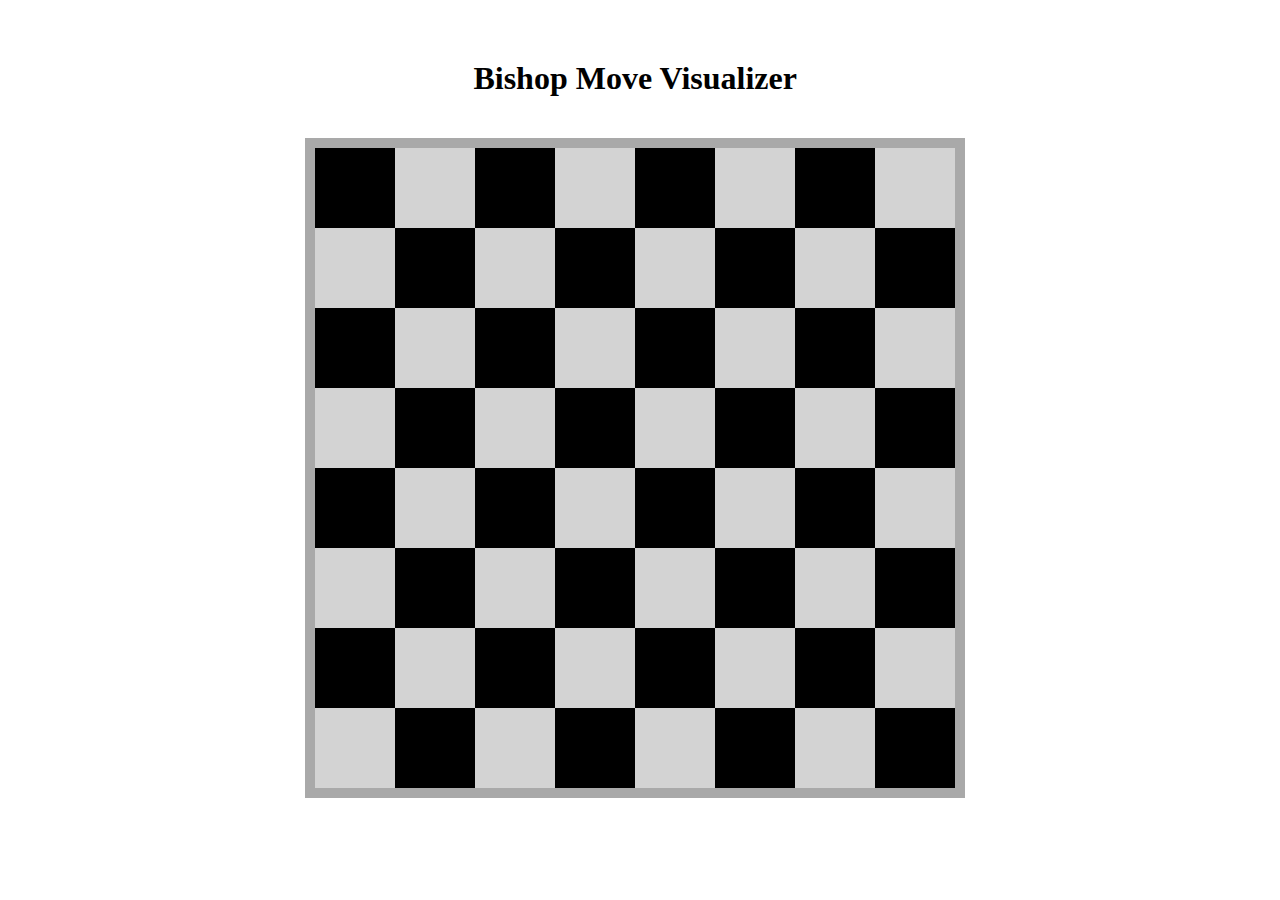
==== Bishop Checkboard/index.html @ 9f5f8a31 "Added Chessboard/Bishop move visualizer" ====
<!DOCTYPE html>
<html lang="en">
<head>
    <meta charset="UTF-8">
    <meta http-equiv="X-UA-Compatible" content="IE=edge">
    <meta name="viewport" content="width=device-width, initial-scale=1.0">
    <title>Bishop Move Visualizer</title>
    <style>
    
        body {
            height: calc(100vh - 10vh);
            width: calc(100vw - 2vw);;
            display: flex;
            justify-content: center;
            align-items: center;
            flex-direction: column;
            gap: 30px;
        }

        .board {
            outline: 10px solid darkgray;
        }

        .block {
            height: 80px;
            width: 80px;
            cursor: pointer;
            display: flex;
            justify-content: center;
            align-items: center;
            font-size: larger;
            font-weight: bold;
        }

        .block:hover {
            background-color: lightblue;
        }

        .black {
            background-color: black;
        }

        .white {
            background-color: lightgray;
        }

        .blue {
            background-color: blue;
        }

        .board {
            display: grid;
        }
    </style>
</head>
<body>
    <h1>Bishop Move Visualizer</h1>
    <div class="board"></div>
<script src="./script.js"></script>
</body>
</html>
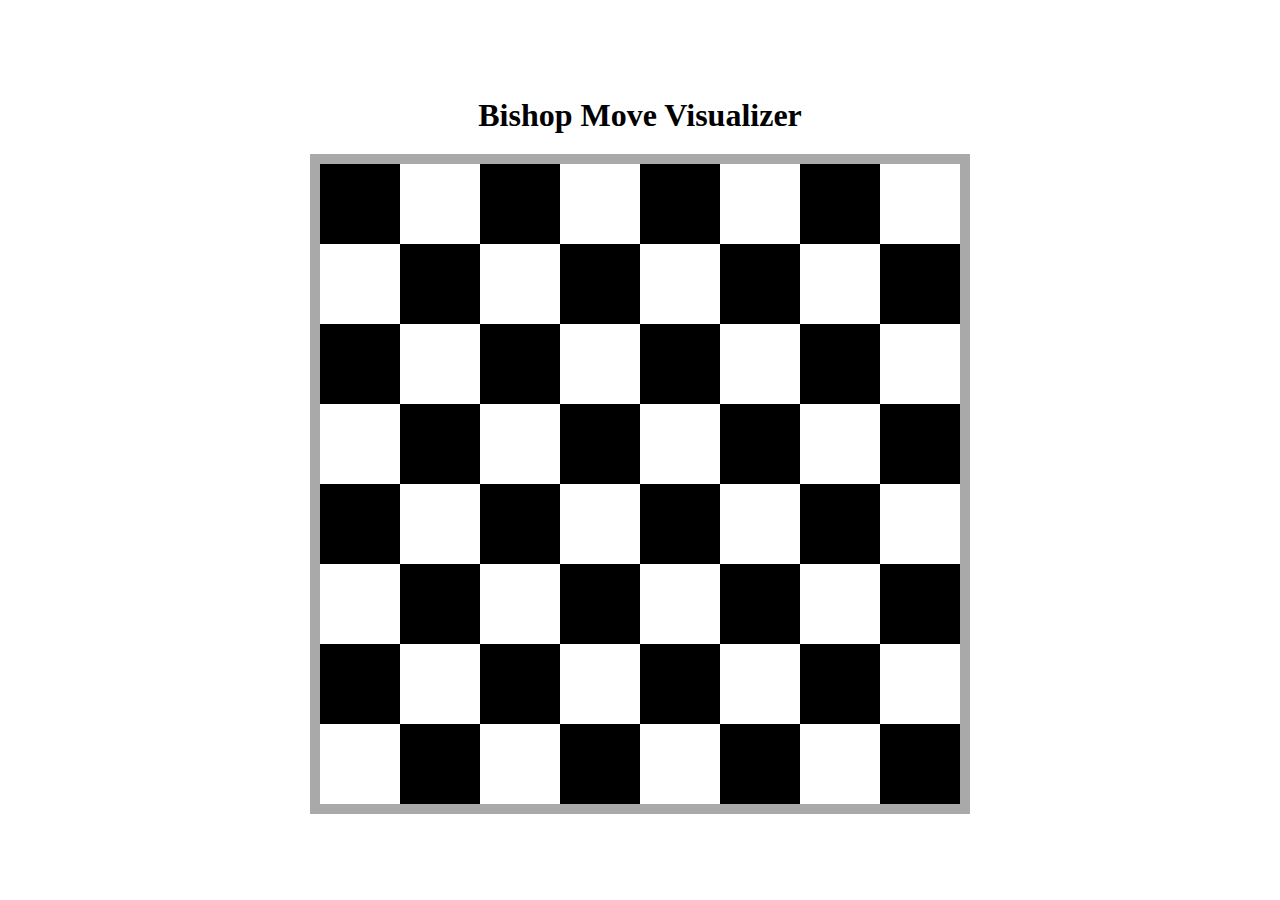
==== commit f71b58ee: "added new question" ====
--- a/Bishop Checkboard/index.html
+++ b/Bishop Checkboard/index.html
@@ -6,10 +6,15 @@
     <meta name="viewport" content="width=device-width, initial-scale=1.0">
     <title>Bishop Move Visualizer</title>
     <style>
-    
+        * {
+            box-sizing:  border-box;
+            margin: 0;
+            padding: 0;
+        }
+        
         body {
-            height: calc(100vh - 10vh);
-            width: calc(100vw - 2vw);;
+            height: 100vh;
+            width: 100vw;
             display: flex;
             justify-content: center;
             align-items: center;
@@ -41,7 +46,7 @@
         }
 
         .white {
-            background-color: lightgray;
+            background-color: white;
         }
 
         .blue {
@@ -56,6 +61,6 @@
 <body>
     <h1>Bishop Move Visualizer</h1>
     <div class="board"></div>
-<script src="./script.js"></script>
+<script defer src="./script.js"></script>
 </body>
 </html>